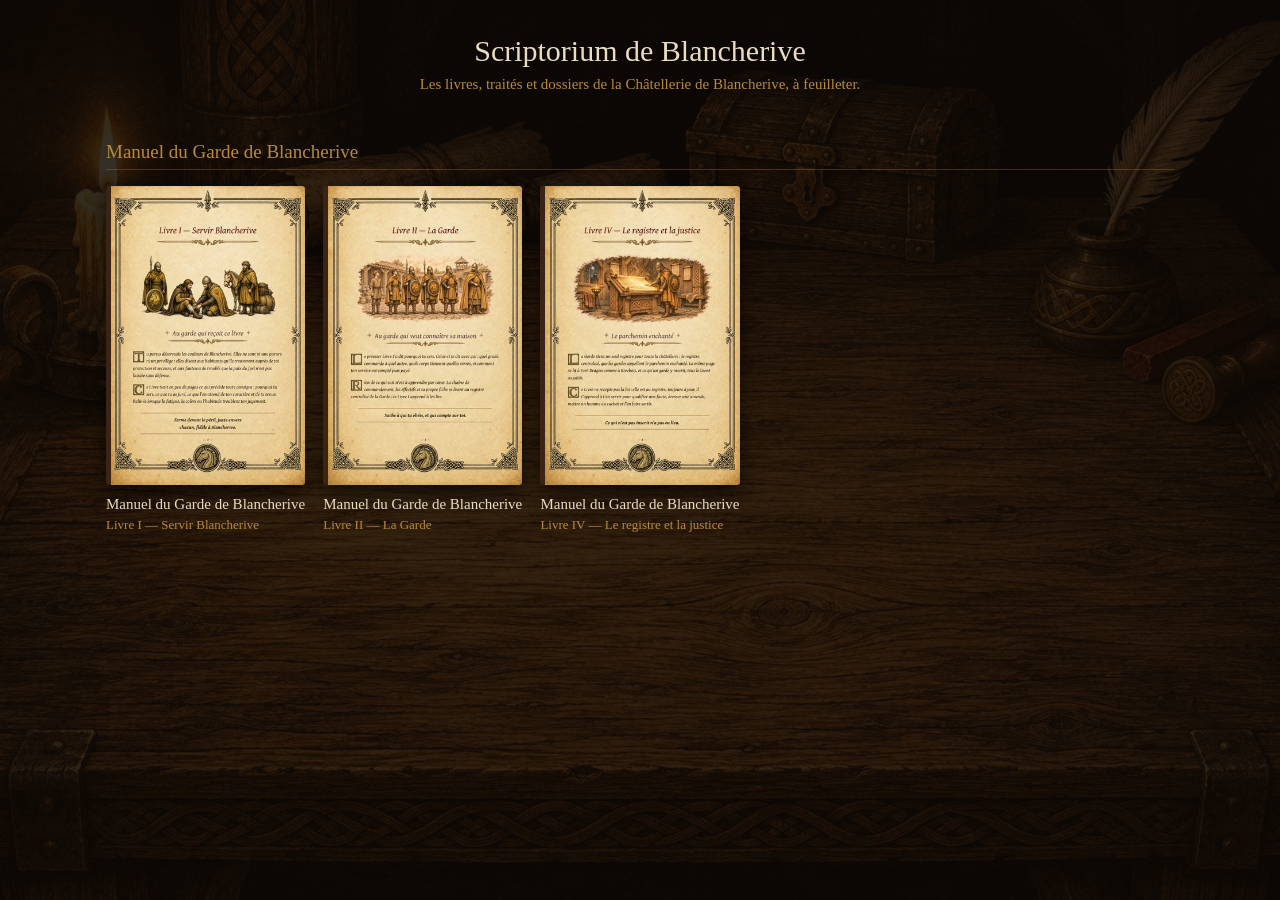
==== index.html @ 672c6dde "Mise à jour : livre-01, livre-02, livre-04" ====
<!doctype html>
<html lang="fr">
<head>
<meta charset="utf-8">
<meta name="viewport" content="width=device-width, initial-scale=1">
<title>Scriptorium de Blancherive</title>
<link rel="icon" href="data:,">
<link rel="stylesheet" href="site.css">
</head>
<body class="bibliotheque">
<header><h1>Scriptorium de Blancherive</h1><p>Les livres, traités et dossiers de la Châtellerie de Blancherive, à feuilleter.</p></header>
<main>
  <section class="rayon"><h2>Manuel du Garde de Blancherive</h2>
  <div class="livres">
    <a class="livre" href="livre-01/"><img src="livre-01/couverture.jpg" alt="" loading="lazy"><strong>Manuel du Garde de Blancherive</strong><span>Livre I — Servir Blancherive</span></a>
    <a class="livre" href="livre-02/"><img src="livre-02/couverture.jpg" alt="" loading="lazy"><strong>Manuel du Garde de Blancherive</strong><span>Livre II — La Garde</span></a>
    <a class="livre" href="livre-04/"><img src="livre-04/couverture.jpg" alt="" loading="lazy"><strong>Manuel du Garde de Blancherive</strong><span>Livre IV — Le registre et la justice</span></a>
  </div></section>
</main>
</body>
</html>
---- site.css ----
:root { --decor: url("decor.jpg"); --lueur-x: 10.5%; --lueur-y: 18%; }
:root { --fond: #17100a; --encre: #e9dcc0; --or: #b88a3a; --voile: #2a1d12; --cuir: #3a2416; --cuir-clair: #5a3a22; }
* { box-sizing: border-box; }
html, body { height: 100%; }
body { margin: 0; background: var(--fond); color: var(--encre); font-family: Georgia, "Times New Roman", serif; }
a { color: inherit; }
h1 { font-weight: normal; margin: 0; }

/* ---------- lecteur : la table, la lueur de la chandelle ---------- */
.lecteur { display: flex; flex-direction: column; overflow: hidden; }
.decor { position: fixed; inset: -12px; z-index: 0; background: var(--fond) var(--decor, none) center / cover no-repeat;
  transition: filter .9s ease, transform .9s ease; }
.lueur { position: fixed; inset: 0; z-index: 0; pointer-events: none; mix-blend-mode: screen;
  background: radial-gradient(ellipse 38% 34% at var(--lueur-x, 12%) var(--lueur-y, 30%), rgba(255, 186, 92, .34), rgba(255, 150, 60, .10) 45%, transparent 72%);
  animation: chandelle 5.2s ease-in-out infinite; transition: opacity .9s ease; }
@keyframes chandelle { 0%, 100% { opacity: .72; } 18% { opacity: .9; } 31% { opacity: .66; } 47% { opacity: 1; } 63% { opacity: .78; } 82% { opacity: .92; } }
/* le livre en main : la table recule, floue et sombre */
body:not(.sur-table) .decor, body.en-main .decor { filter: blur(7px) brightness(.5); transform: scale(1.04); }
body:not(.sur-table) .lueur, body.en-main .lueur { opacity: .35; animation: none; }
body.en-main .invite { opacity: 0; animation: none; }

.lecteur header { position: relative; z-index: 3; display: flex; align-items: baseline; gap: 16px; padding: 10px 16px;
  background: linear-gradient(rgba(12, 8, 5, .82), rgba(12, 8, 5, 0)); }
.lecteur h1 { font-size: 17px; flex: 1; text-align: center; white-space: nowrap; overflow: hidden; text-overflow: ellipsis; text-shadow: 0 1px 6px #000; }
.retour { font-size: 14px; text-decoration: none; color: var(--or); white-space: nowrap; text-shadow: 0 1px 6px #000; }
.compteur { font-size: 13px; color: var(--or); min-width: 56px; text-align: right; text-shadow: 0 1px 6px #000; }
.reposer { font: inherit; font-size: 13px; color: var(--or); background: rgba(20, 13, 8, .6); border: 1px solid rgba(184, 138, 58, .45);
  border-radius: 4px; padding: 3px 10px; cursor: pointer; }
.reposer:hover { background: rgba(60, 40, 22, .8); }
.sur-table .reposer, .sur-table .compteur, .sur-table .fleche { visibility: hidden; }

.lecteur main { flex: 1; min-height: 0; position: relative; z-index: 1; }
.scene { position: absolute; inset: 10px 64px 18px; perspective: 1900px; perspective-origin: 50% 38%; }
.fleche { position: absolute; top: 50%; margin-top: -36px; z-index: 4; width: 44px; height: 72px; border: 1px solid rgba(184, 138, 58, .35);
  border-radius: 6px; background: rgba(20, 13, 8, .55); color: var(--or); font-size: 34px; line-height: 1; cursor: pointer; }
#avant { left: 8px; } #apres { right: 8px; }
.fleche:hover { background: rgba(60, 40, 22, .8); }
.fleche:disabled { opacity: .25; cursor: default; }

/* ---------- le livre ouvert : plats de cuir, tranches, pli ---------- */
.objet { position: absolute; left: 50%; top: 50%; transform: translate(-50%, -50%); --tg: 3px; --td: 12px; --bord: 9px;
  transition: opacity .25s ease; }
.sur-table .objet { opacity: 0; pointer-events: none; }
#livre { position: relative; z-index: 2; width: 100%; }
.page { background: #1d140c; overflow: hidden; }
.page img { width: 100%; height: 100%; display: block; object-fit: fill; user-select: none; -webkit-user-drag: none; }
.cuir { position: absolute; z-index: 0; top: calc(-1 * var(--bord)); bottom: calc(-1 * var(--bord));
  left: calc(-1 * (var(--tg) + var(--bord))); right: calc(-1 * (var(--td) + var(--bord))); border-radius: 5px;
  background: linear-gradient(90deg, var(--cuir) 0, var(--cuir-clair) 2.5%, var(--cuir) 6%, var(--cuir) 46%, #20130b 49.3%, #120a05 50%, #20130b 50.7%, var(--cuir) 54%, var(--cuir) 94%, var(--cuir-clair) 97.5%, var(--cuir) 100%);
  box-shadow: 0 34px 70px rgba(0, 0, 0, .7), 0 6px 14px rgba(0, 0, 0, .55), inset 0 0 0 1px rgba(184, 138, 58, .28);
  transition: left .45s ease, right .45s ease; }
.tranche { position: absolute; z-index: 1; top: 2px; bottom: 2px; border-radius: 1px; transition: width .45s ease, opacity .3s ease;
  background: repeating-linear-gradient(90deg, #e3d2a8 0 1px, #b99f6c 1px 2px, #d8c697 2px 3px); box-shadow: inset 0 0 6px rgba(60, 35, 10, .55); }
.tranche.g { right: 100%; width: var(--tg); }
.tranche.d { left: 100%; width: var(--td); }
.pli { position: absolute; z-index: 6; top: 0; bottom: 0; left: 46.5%; width: 7%; pointer-events: none; opacity: 0; transition: opacity .4s ease;
  background: linear-gradient(90deg, transparent, rgba(40, 22, 8, .16) 38%, rgba(20, 10, 3, .34) 50%, rgba(40, 22, 8, .16) 62%, transparent); }
.objet[data-etat="ouvert"] .pli { opacity: 1; }
/* livre fermé vu de face : un seul plat, pas de tranche */
.objet[data-etat="avant"] .cuir { left: calc(50% - var(--bord)); right: calc(-1 * var(--bord)); background: var(--cuir); }
.objet[data-etat="arriere"] .cuir { right: calc(50% - var(--bord)); left: calc(-1 * var(--bord)); background: var(--cuir); }
.objet[data-etat="avant"] .tranche, .objet[data-etat="arriere"] .tranche { opacity: 0; }
.objet.portrait .cuir { left: calc(-1 * var(--bord)); right: calc(-1 * (var(--td) + var(--bord))); background: var(--cuir); }
.objet.portrait .tranche.g, .objet.portrait .pli { display: none; }

/* ---------- le livre fermé, en volume, posé sur la table ---------- */
.clos { position: absolute; z-index: 5; padding: 0; border: 0; background: none; cursor: pointer; --ep: 58px;
  transform-style: preserve-3d; transform: var(--pose); transition: transform 1.15s cubic-bezier(.3, .7, .2, 1); }
.ombre { inset: -3%; transform: translateZ(calc(var(--ep) / -2 - 2px)) translate(-7%, 7%); background: rgba(0, 0, 0, .85); filter: blur(22px); transition: opacity .9s ease; }
.clos.leve .ombre { opacity: 0; }
.clos:focus-visible { outline: 2px solid var(--or); outline-offset: 8px; }
.clos.leve { transform: translateZ(0) rotateX(0) rotateZ(0) scale(1); }
.clos.cache { display: none; }
.face { position: absolute; display: block; }
.plat, .dos-plat { backface-visibility: hidden; }
.plat { inset: 0; transform: translateZ(calc(var(--ep) / 2)); border-radius: 3px; overflow: hidden; box-shadow: inset 0 0 0 1px rgba(0, 0, 0, .5); }
.plat img { width: 100%; height: 100%; display: block; }
.dos-plat { inset: 0; transform: rotateY(180deg) translateZ(calc(var(--ep) / 2)); background: var(--cuir); border-radius: 3px; }
.reliure, .gouttiere { top: 0; bottom: 0; width: var(--ep); }
.reliure { left: calc(var(--ep) / -2); transform: rotateY(-90deg);
  background: linear-gradient(180deg, var(--cuir) 0 9%, #8a6a2c 9% 10.5%, var(--cuir) 10.5% 24%, #8a6a2c 24% 25%, var(--cuir-clair) 25% 75%, #8a6a2c 75% 76%, var(--cuir) 76% 89.5%, #8a6a2c 89.5% 91%, var(--cuir) 91%); }
.gouttiere { right: calc(var(--ep) / -2); transform: rotateY(90deg);
  background: repeating-linear-gradient(90deg, #e6d6ad 0 1px, #b79c68 1px 2px, #d9c798 2px 3px); box-shadow: inset 0 0 0 3px var(--cuir); }
.tete, .queue { left: 0; right: 0; height: var(--ep); }
.tete { top: calc(var(--ep) / -2); transform: rotateX(90deg); }
.queue { bottom: calc(var(--ep) / -2); transform: rotateX(-90deg); }
.tete, .queue { background: repeating-linear-gradient(0deg, #e6d6ad 0 1px, #b79c68 1px 2px, #d9c798 2px 3px); box-shadow: inset 0 0 0 3px var(--cuir); }
.invite { position: absolute; left: 0; right: 0; bottom: 4%; margin: 0; text-align: center; font-style: italic; font-size: 15px; color: var(--encre);
  text-shadow: 0 1px 8px #000, 0 0 18px #000; pointer-events: none; transition: opacity .5s ease; animation: souffle 3.4s ease-in-out infinite; }
@keyframes souffle { 0%, 100% { opacity: .55; } 50% { opacity: 1; } }
body:not(.sur-table) .invite { opacity: 0; animation: none; }

@media (max-width: 700px) {
  .fleche { display: none; } .lecteur h1 { font-size: 14px; } .scene { inset: 8px 12px 14px; perspective: 1200px; }
  .objet { --bord: 5px; --td: 6px; } .clos { --ep: 34px; } .reposer { font-size: 12px; padding: 2px 7px; }
}
@media (prefers-reduced-motion: reduce) {
  .clos, .decor, .lueur, .cuir, .tranche { transition: none; } .lueur, .invite { animation: none; }
}

/* ---------- bibliothèque ---------- */
.bibliotheque { background: var(--fond) var(--decor, none) center top / cover fixed no-repeat; }
.bibliotheque::before { content: ""; position: fixed; inset: 0; background: rgba(14, 9, 5, .84); z-index: 0; }
.bibliotheque header, .bibliotheque main { position: relative; z-index: 1; }
.bibliotheque header { padding: 34px 16px 10px; text-align: center; }
.bibliotheque h1 { font-size: 30px; color: var(--encre); }
.bibliotheque header p { margin: 8px auto 0; max-width: 620px; color: var(--or); font-size: 15px; }
.bibliotheque main { max-width: 1100px; margin: 0 auto; padding: 8px 16px 48px; }
.rayon h2 { font-weight: normal; font-size: 19px; color: var(--or); border-bottom: 1px solid rgba(184, 138, 58, .3); padding-bottom: 6px; margin: 30px 0 16px; }
.livres { display: grid; grid-template-columns: repeat(auto-fill, minmax(170px, 1fr)); gap: 22px 18px; }
.livre { text-decoration: none; display: block; }
.livre img { width: 100%; aspect-ratio: 2 / 3; object-fit: cover; display: block; border-radius: 3px; border-left: 5px solid var(--cuir);
  box-shadow: 0 8px 20px rgba(0, 0, 0, .65); transition: transform .18s; background: var(--voile); }
.livre:hover img { transform: translateY(-5px) rotate(-1deg); }
.livre strong { display: block; font-weight: normal; font-size: 15px; margin-top: 10px; line-height: 1.3; }
.livre span { display: block; font-size: 13px; color: var(--or); margin-top: 3px; line-height: 1.3; }
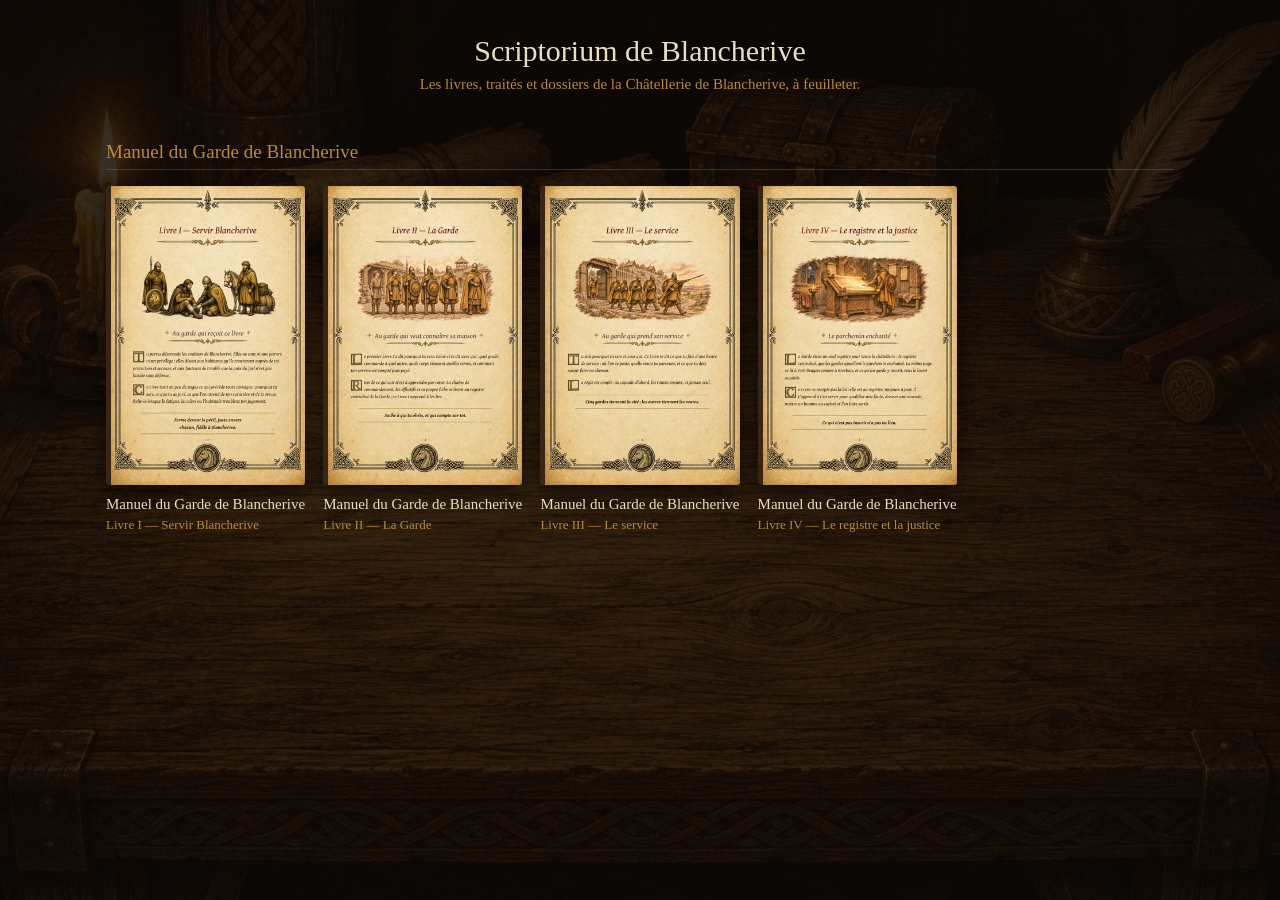
==== commit d078dc3c: "Mise à jour : livre-01, livre-02, livre-03, livre-04" ====
--- a/index.html
+++ b/index.html
@@ -14,6 +14,7 @@
   <div class="livres">
     <a class="livre" href="livre-01/"><img src="livre-01/couverture.jpg" alt="" loading="lazy"><strong>Manuel du Garde de Blancherive</strong><span>Livre I — Servir Blancherive</span></a>
     <a class="livre" href="livre-02/"><img src="livre-02/couverture.jpg" alt="" loading="lazy"><strong>Manuel du Garde de Blancherive</strong><span>Livre II — La Garde</span></a>
+    <a class="livre" href="livre-03/"><img src="livre-03/couverture.jpg" alt="" loading="lazy"><strong>Manuel du Garde de Blancherive</strong><span>Livre III — Le service</span></a>
     <a class="livre" href="livre-04/"><img src="livre-04/couverture.jpg" alt="" loading="lazy"><strong>Manuel du Garde de Blancherive</strong><span>Livre IV — Le registre et la justice</span></a>
   </div></section>
 </main>
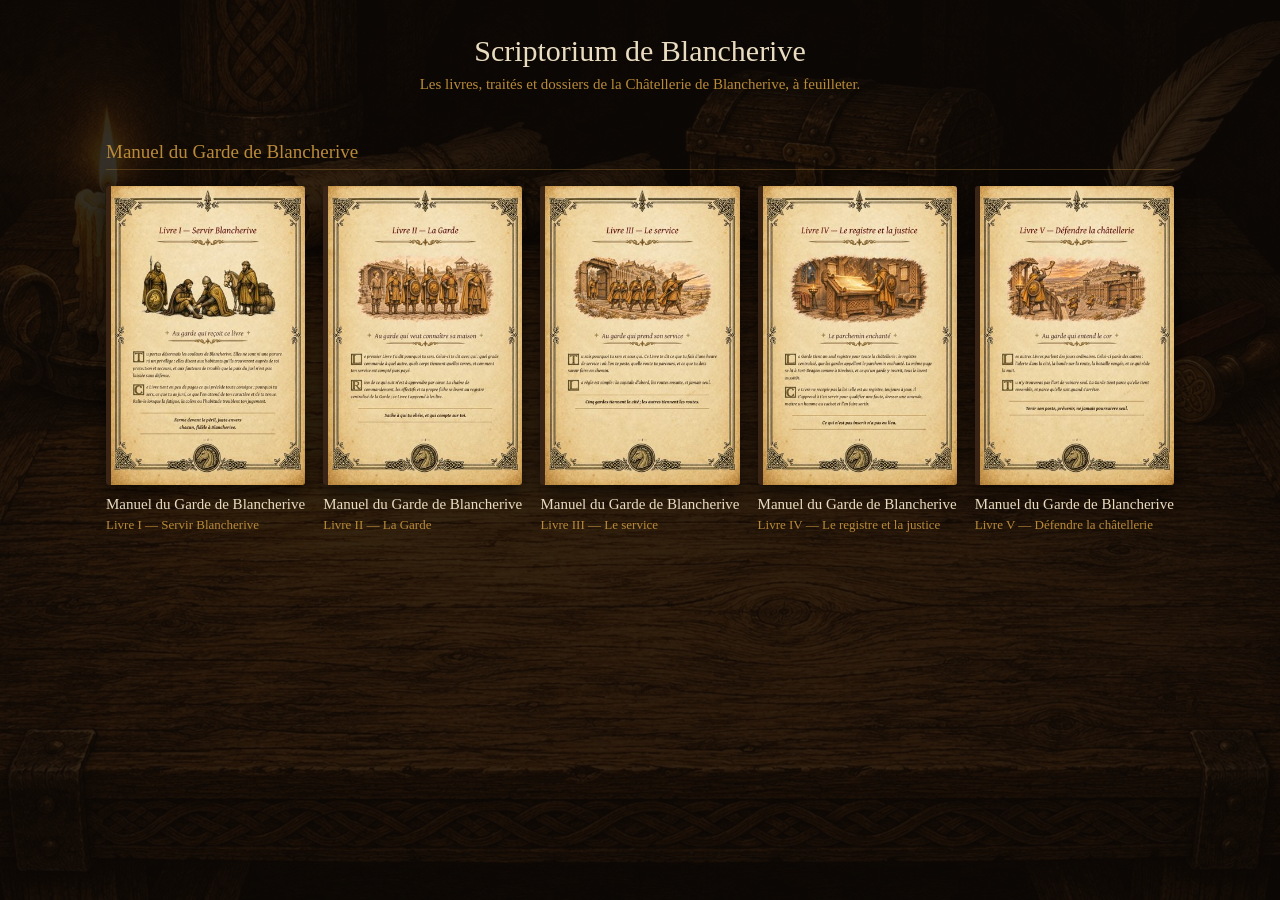
==== commit 0e0fd7e3: "Mise à jour : livre-01, livre-02, livre-03, livre-05" ====
--- a/index.html
+++ b/index.html
@@ -16,6 +16,7 @@
     <a class="livre" href="livre-02/"><img src="livre-02/couverture.jpg" alt="" loading="lazy"><strong>Manuel du Garde de Blancherive</strong><span>Livre II — La Garde</span></a>
     <a class="livre" href="livre-03/"><img src="livre-03/couverture.jpg" alt="" loading="lazy"><strong>Manuel du Garde de Blancherive</strong><span>Livre III — Le service</span></a>
     <a class="livre" href="livre-04/"><img src="livre-04/couverture.jpg" alt="" loading="lazy"><strong>Manuel du Garde de Blancherive</strong><span>Livre IV — Le registre et la justice</span></a>
+    <a class="livre" href="livre-05/"><img src="livre-05/couverture.jpg" alt="" loading="lazy"><strong>Manuel du Garde de Blancherive</strong><span>Livre V — Défendre la châtellerie</span></a>
   </div></section>
 </main>
 </body>
